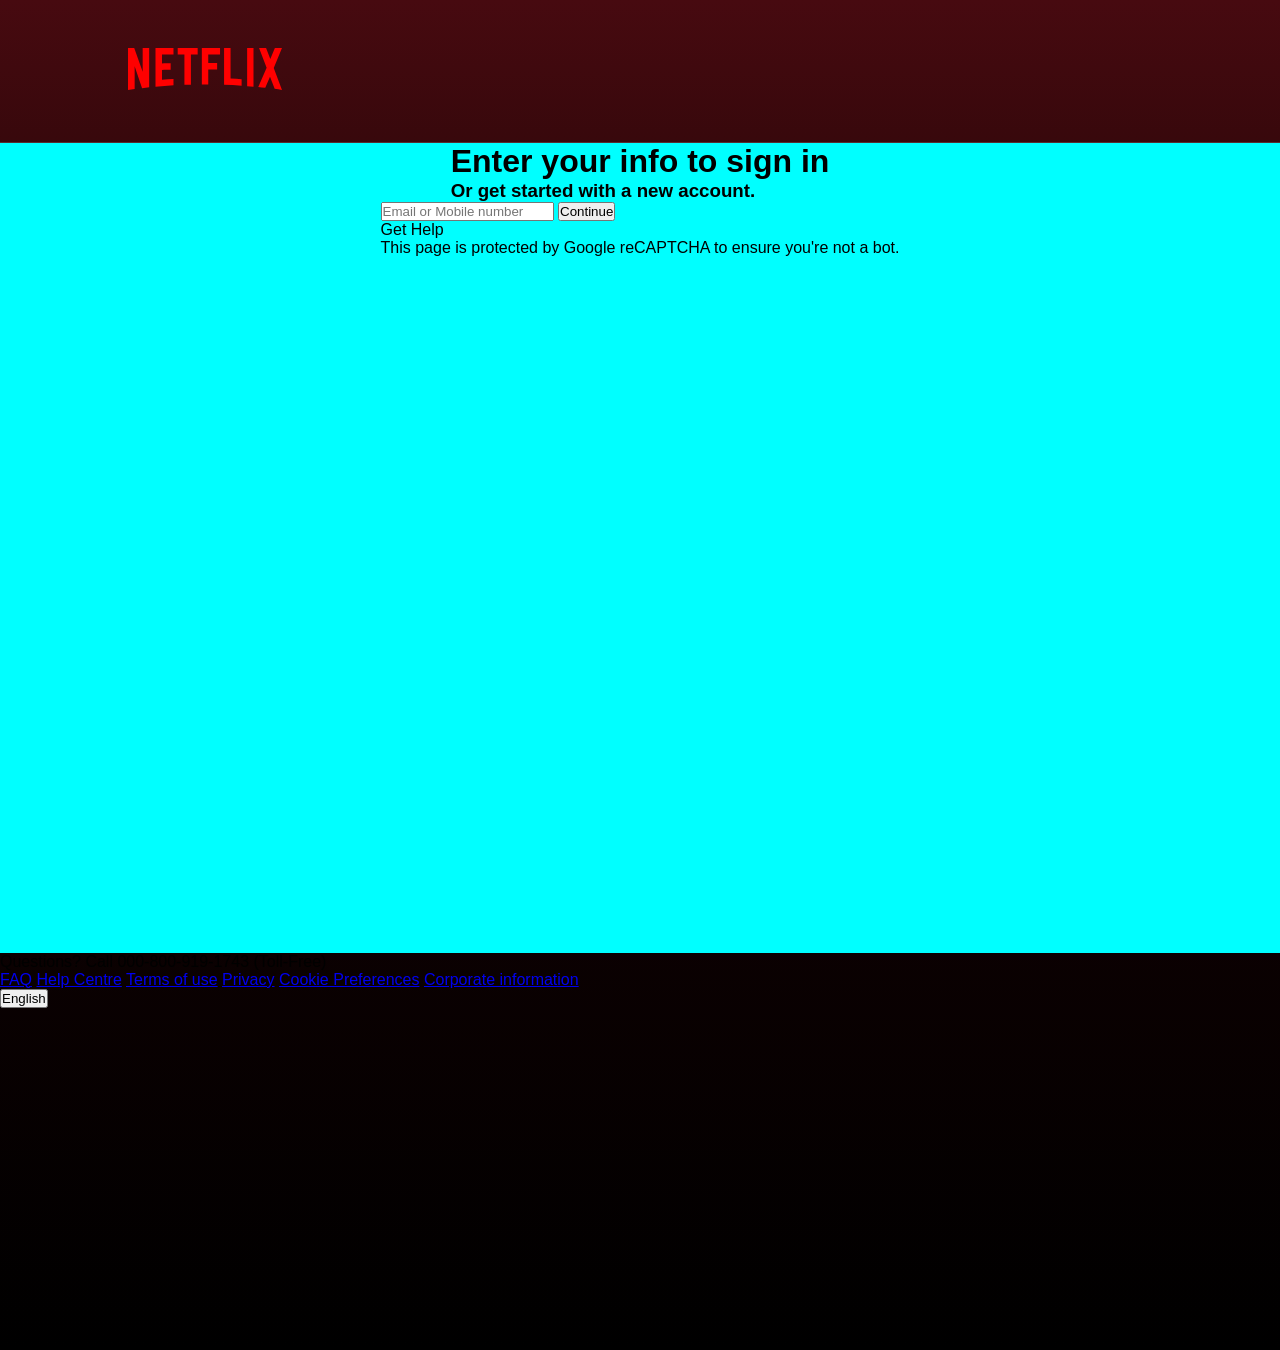
==== signin.html @ 75ddc440 "Initial Netflix clone 6th june" ====
<!DOCTYPE html>
<html lang="en">
<head>
    <meta charset="UTF-8">
    <meta name="viewport" content="width=device-width, initial-scale=1.0">
    <title>Netflix</title>
    <link rel="icon" href="favicon.ico" type="image/x-icon">
    <link rel="stylesheet" href="signin.css">
</head>
<body>
    <header>
        <div class="logo"><img src="Assets/logo (1).svg"></div>
    </header>
    <div class="container">
        <div class="box1">
        <h1 class="hero_text">Enter your info to sign in</h1>
        <h3 class="under_text">Or get started with a new account.</h3>
        </div>
        <div class="box2">
        <input type="email" placeholder="Email or Mobile number">
        <button>Continue</button>
        <p class="help">Get Help</p>
        <p class="bot">This page is protected by Google reCAPTCHA to ensure you're not a bot.</p>
        </div>
    </div>
</body>
<footer>
    <main>
        <div class="ques">
            <p>Questions? Call 000-800-919-1743 (Toll-Free)</p>
        </div>
        <div class="grid">
            <a href="#">FAQ</a>
            <a href="#">Help Centre</a>
            <a href="#">Terms of use</a>
            <a href="#">Privacy</a>
            <a href="#">Cookie Preferences</a>
            <a href="#">Corporate information</a>
        </div>
        <div class="lang">
            <button>
                English
            </button>
        </div>
    </main>
</footer>
</html>
---- signin.css ----
*{
    margin: 0;
    padding: 0;
    font-family:"Inter",sans-serif;
}
body{
    min-height: 150vh;
    background:
    linear-gradient(
        #470a10 0%,
        #2a0608 20%,
        #120102 50%,
        #000 100%);
}
header{
    /* min-height: 70px; */
    /* background-color: blue; */
    padding: clamp(1rem,5vw,3rem);
    padding-inline: 10vw;
    border-bottom: 1px solid rgba(255, 255, 255, 0.151);
}
.logo img{
    width:clamp(100px,12vw,400px);
}
.container{
    height: 90vh;  
    background-color: aqua;
    width: 100%;
    display: flex;
    /* justify-content: center; */
    align-items: center;
    flex-direction: column;
}
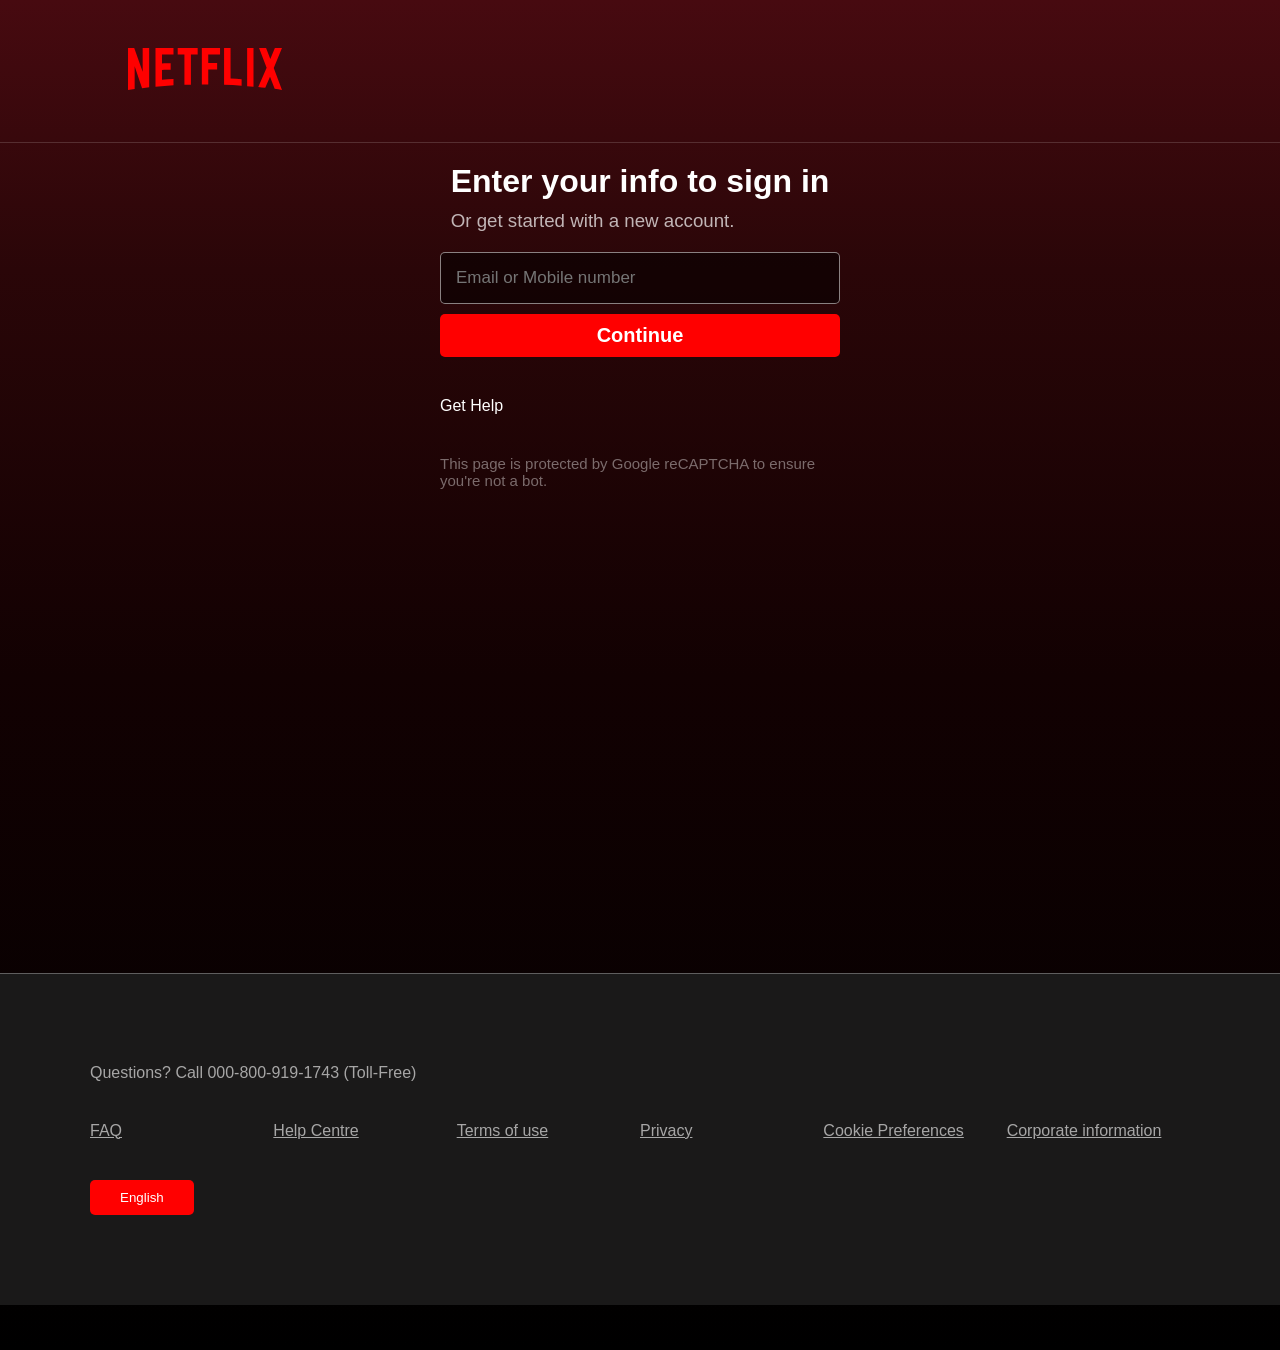
==== commit 927dd63c: "Signin Page Integeration" ====
--- a/signin.html
+++ b/signin.html
@@ -23,25 +23,25 @@
         <p class="bot">This page is protected by Google reCAPTCHA to ensure you're not a bot.</p>
         </div>
     </div>
+    <footer>
+        <main>
+            <div class="ques">
+                <p>Questions? Call 000-800-919-1743 (Toll-Free)</p>
+            </div>
+            <div class="grid">
+                <a href="#">FAQ</a>
+                <a href="#">Help Centre</a>
+                <a href="#">Terms of use</a>
+                <a href="#">Privacy</a>
+                <a href="#">Cookie Preferences</a>
+                <a href="#">Corporate information</a>
+            </div>
+            <div class="lang">
+                <button>
+                    English
+                </button>
+            </div>
+        </main>
+    </footer>
 </body>
-<footer>
-    <main>
-        <div class="ques">
-            <p>Questions? Call 000-800-919-1743 (Toll-Free)</p>
-        </div>
-        <div class="grid">
-            <a href="#">FAQ</a>
-            <a href="#">Help Centre</a>
-            <a href="#">Terms of use</a>
-            <a href="#">Privacy</a>
-            <a href="#">Cookie Preferences</a>
-            <a href="#">Corporate information</a>
-        </div>
-        <div class="lang">
-            <button>
-                English
-            </button>
-        </div>
-    </main>
-</footer>
 </html>
--- a/signin.css
+++ b/signin.css
@@ -2,6 +2,7 @@
     margin: 0;
     padding: 0;
     font-family:"Inter",sans-serif;
+    box-sizing: border-box;
 }
 body{
     min-height: 150vh;
@@ -13,8 +14,6 @@
         #000 100%);
 }
 header{
-    /* min-height: 70px; */
-    /* background-color: blue; */
     padding: clamp(1rem,5vw,3rem);
     padding-inline: 10vw;
     border-bottom: 1px solid rgba(255, 255, 255, 0.151);
@@ -23,11 +22,86 @@
     width:clamp(100px,12vw,400px);
 }
 .container{
-    height: 90vh;  
-    background-color: aqua;
+    min-height: 90vh;  
     width: 100%;
     display: flex;
-    /* justify-content: center; */
     align-items: center;
     flex-direction: column;
+    gap: 20px;
+    margin-top: 20px;
+}
+.box1{
+    display: flex;
+    flex-direction: column;
+    gap: 10px;
+    color: white;
+}
+.box2{
+    display: flex;
+    gap: 10px;
+    flex-direction: column;
+    color: white;
+}
+.under_text{
+    color: rgba(255, 255, 255, 0.7);
+    font-weight: 200;
+}
+.box2 input{
+    background-color: rgba(0, 0, 0, 0.514);
+    border: 1px solid rgba(255, 255, 255, 0.5);
+    width: 100%;
+    max-width: 400px;
+    padding: 15px;
+    border-radius: 5px;
+    color: white;
+    font-size: 17px;
+}
+.box2 button{
+    background-color: red;
+    color: white;
+    border: 0px;
+    border-radius: 5px;
+    width: 100%;
+    max-width: 400px;
+    padding: 10px;
+    font-size: 20px;
+    font-weight: 700;
+}
+.box2 button:hover{
+    background-color:#c11119;
+    cursor:pointer;
+}
+.box2 p{
+    width: 100%;
+    max-width: 400px; 
+    margin-top: 30px;
+}
+.box2 .bot{
+    color: rgba(255, 255, 255, 0.411);
+    font-size: 15px;
+}
+footer{
+    background-color: rgb(26, 25, 25);
+    padding: 90px;
+    border-top: 1px solid rgba(255, 255, 255, 0.301);
+}
+footer main{
+    display: flex;
+    flex-direction: column;
+    gap: 40px;
+    color: rgba(255, 255, 255, 0.616);
+}
+.grid{
+    display: grid;
+    grid-template-columns:repeat(auto-fit,minmax(140px,1fr));
+}
+.grid a{
+    color: rgba(255, 255, 255, 0.615);
+}
+.lang button{
+    background-color: red;
+    padding: 10px 30px;
+    border: 0px;
+    border-radius: 5px;
+    color:white;
 }
